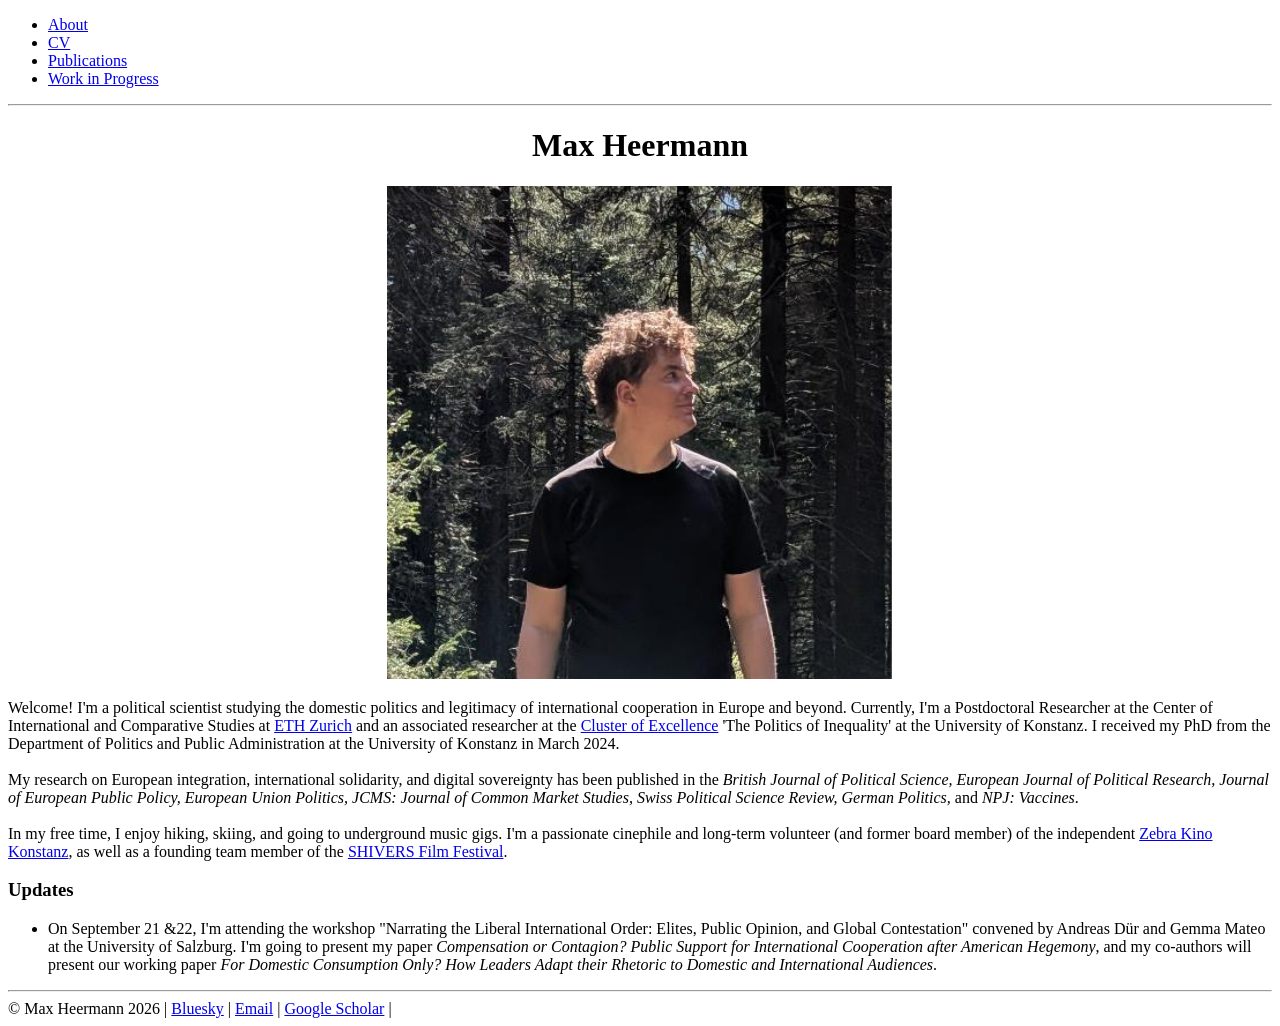
==== about/index.html @ ce6de521 "Update index.html" ====
<!DOCTYPE html>
<html lang="en-us">
  <head>
	<meta name="generator" content="Hugo 0.111.3">
    <meta charset="utf-8">
    <meta name="viewport" content="width=device-width, initial-scale=1">
    <title>Max Heermann | Max Heermann</title>
    <link rel="stylesheet" href="/css/style.css" />
    <link rel="stylesheet" href="/css/fonts.css" />
     <link rel="icon" href="favicon.ico?v=4" type="image/x-icon">

  </head>

  <body>
    <nav>
    <ul class="menu">
      
      <li><a href="/about/">About</a></li>
      
      <li><a href="/files/CV.pdf">CV</a></li>
      
      <li><a href="/publications/">Publications</a></li>
      
      <li><a href="/workinprogress/">Work in Progress</a></li>
      
    </ul>
    <hr/>
    </nav>


<center> 
<h1 id="max-heermann">Max Heermann</h1>
<img src="/MH_forest_head.png" width="40%" height="40%" /> 
</center>

<p>
Welcome! I'm a political scientist studying the domestic politics and legitimacy of international cooperation in Europe and beyond. Currently, I'm a Postdoctoral Researcher at the Center of International and Comparative Studies at  <a href="https://cis.ethz.ch/">ETH Zurich</a> and an associated researcher at the <a href="https://inequality.uni-konstanz.de/">Cluster of Excellence</a> 'The Politics of Inequality' at the University of Konstanz. I received my PhD from the Department of Politics and Public Administration at the University of Konstanz in March 2024.

<br><br>
My research on European integration, international solidarity, and digital sovereignty has been published in the <i>British Journal of Political Science, European Journal of Political Research, Journal of European Public Policy, European Union Politics, JCMS: Journal of Common Market Studies, Swiss Political Science Review, German Politics,</i> and <i>NPJ: Vaccines</i>.

<br><br>
In my free time, I enjoy hiking, skiing, and going to underground music gigs. I'm a passionate cinephile and long-term volunteer (and former board member) of the independent <a href="https://zebra-kino.de/">Zebra Kino Konstanz</a>, as well as a founding team member of the <a href="https://shivers.de/">SHIVERS Film Festival</a>.
</p>

<h3 id="updates">Updates</h3>

<ul>

<li>
<p>
On September 21 &22, I'm attending the workshop "Narrating the Liberal International Order: Elites, Public Opinion, and Global Contestation" convened by Andreas Dür and Gemma Mateo at the University of Salzburg. I'm going to present my paper <i>Compensation or Contagion? Public Support for International Cooperation after American Hegemony</i>, and my co-authors will present our working paper <i>For Domestic Consumption Only? How Leaders Adapt their Rhetoric to Domestic and International Audiences</i>. 
</p>
</li>

</ul>

  <footer>
  <script defer src="//yihui.org/js/math-code.js"></script>
<script defer src="//mathjax.rstudio.com/latest/MathJax.js?config=TeX-MML-AM_CHTML"></script>

<script defer src="//yihui.org/js/center-img.js"></script>

  
  <hr/>
  © Max Heermann 2026 | <a href="https://bsky.app/profile/maxheermann.bsky.social">Bluesky</a> | <a href="mailto:mheermann@ethz.ch">Email</a> | <a href="https://scholar.google.com/citations?user=tfNC61UAAAAJ&hl=de&oi=ao">Google Scholar</a> |
  
  </footer>
  </body>
</html>
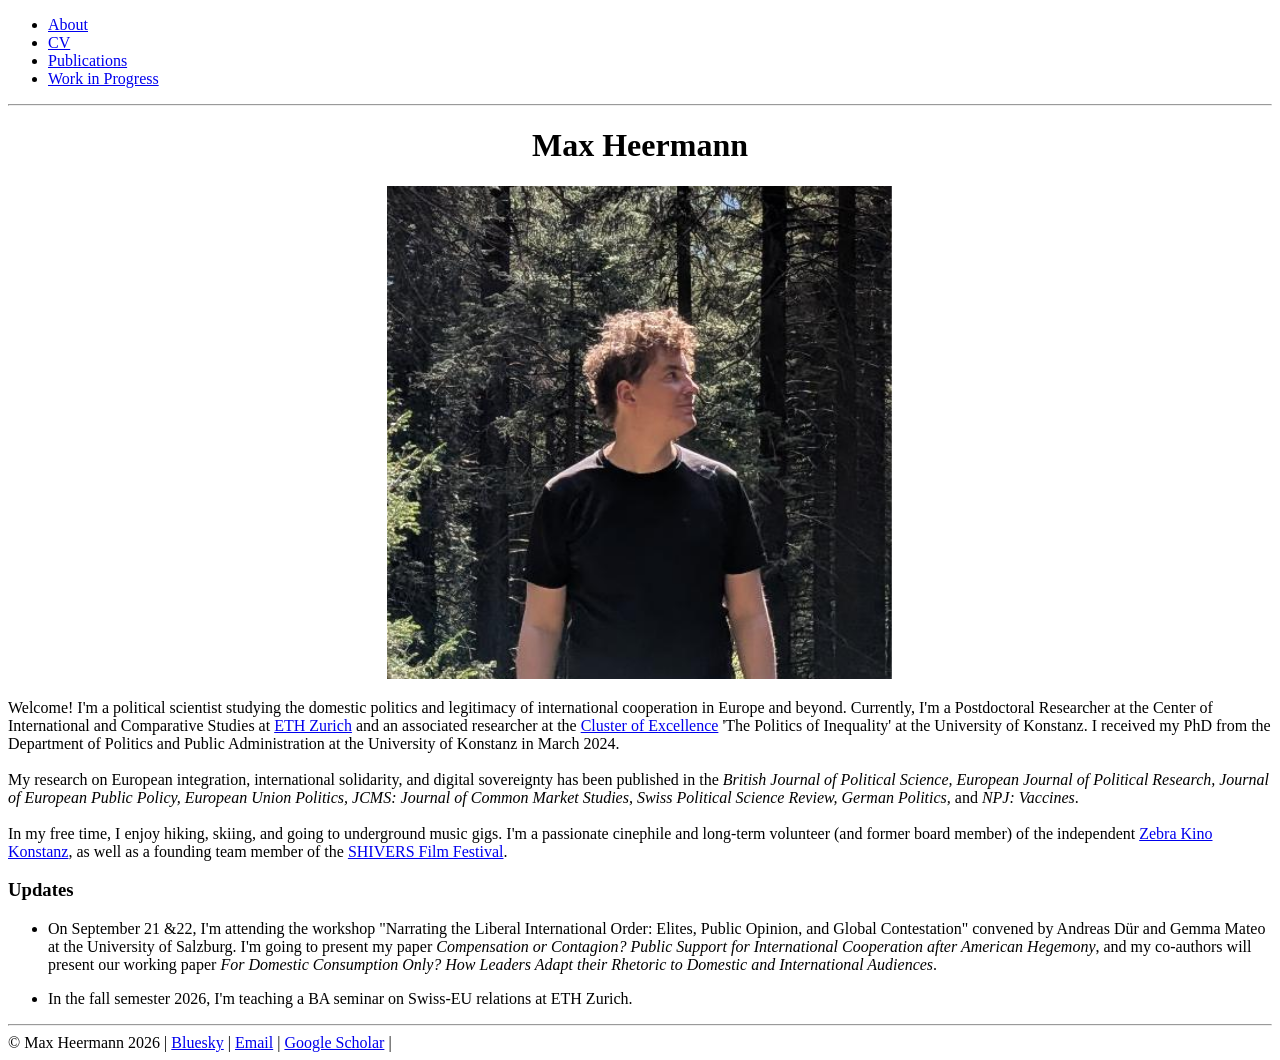
==== commit f84d85f8: "teaching update" ====
--- a/about/index.html
+++ b/about/index.html
@@ -53,6 +53,12 @@
 </p>
 </li>
 
+<li>
+<p>
+In the fall semester 2026, I'm teaching a BA seminar on Swiss-EU relations at ETH Zurich. 
+</p>
+</li>
+
 </ul>
 
   <footer>
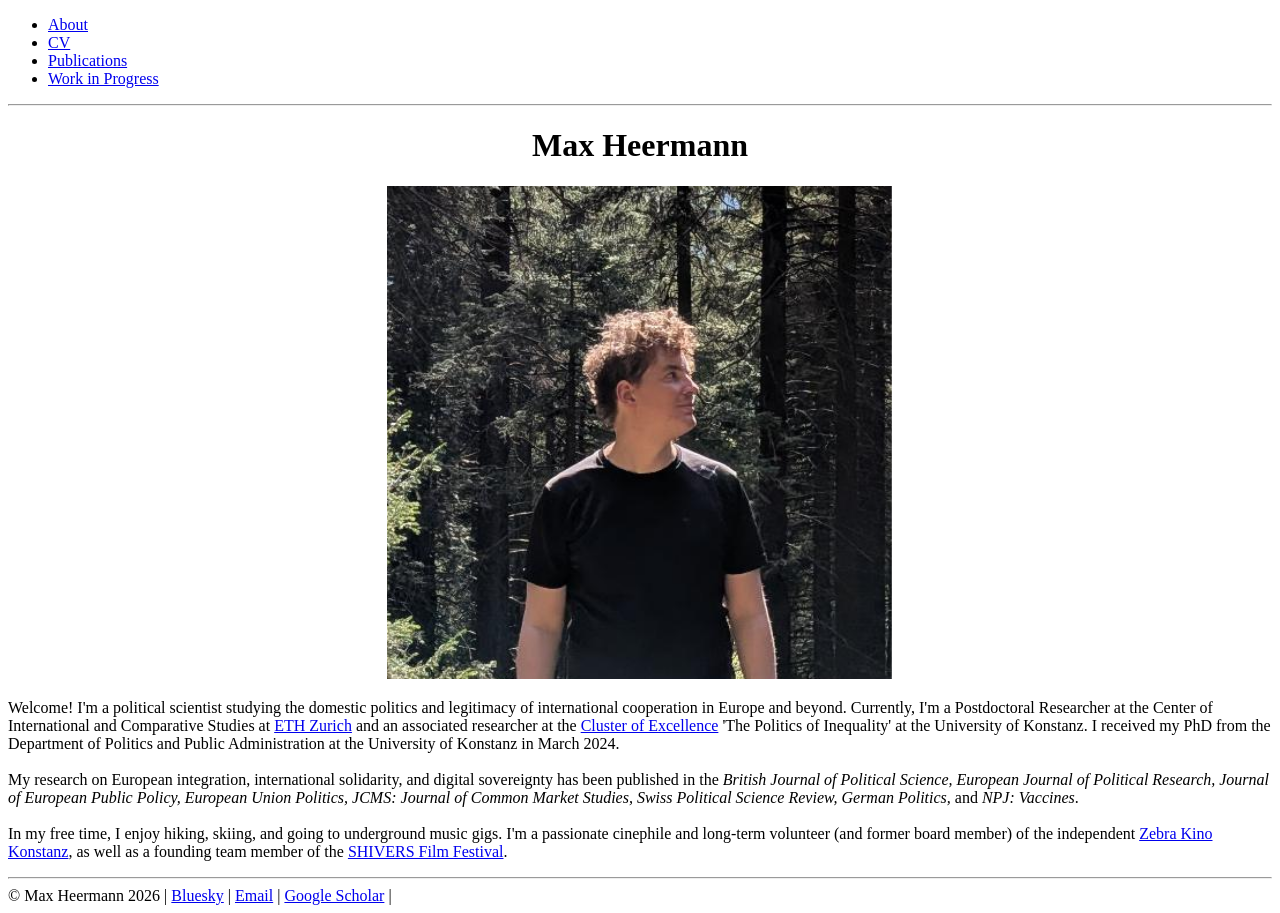
==== commit a818be54: "Update index.html" ====
--- a/about/index.html
+++ b/about/index.html
@@ -43,23 +43,7 @@
 In my free time, I enjoy hiking, skiing, and going to underground music gigs. I'm a passionate cinephile and long-term volunteer (and former board member) of the independent <a href="https://zebra-kino.de/">Zebra Kino Konstanz</a>, as well as a founding team member of the <a href="https://shivers.de/">SHIVERS Film Festival</a>.
 </p>
 
-<h3 id="updates">Updates</h3>
 
-<ul>
-
-<li>
-<p>
-On September 21 &22, I'm attending the workshop "Narrating the Liberal International Order: Elites, Public Opinion, and Global Contestation" convened by Andreas Dür and Gemma Mateo at the University of Salzburg. I'm going to present my paper <i>Compensation or Contagion? Public Support for International Cooperation after American Hegemony</i>, and my co-authors will present our working paper <i>For Domestic Consumption Only? How Leaders Adapt their Rhetoric to Domestic and International Audiences</i>. 
-</p>
-</li>
-
-<li>
-<p>
-In the fall semester 2026, I'm teaching a BA seminar on Swiss-EU relations at ETH Zurich. 
-</p>
-</li>
-
-</ul>
 
   <footer>
   <script defer src="//yihui.org/js/math-code.js"></script>
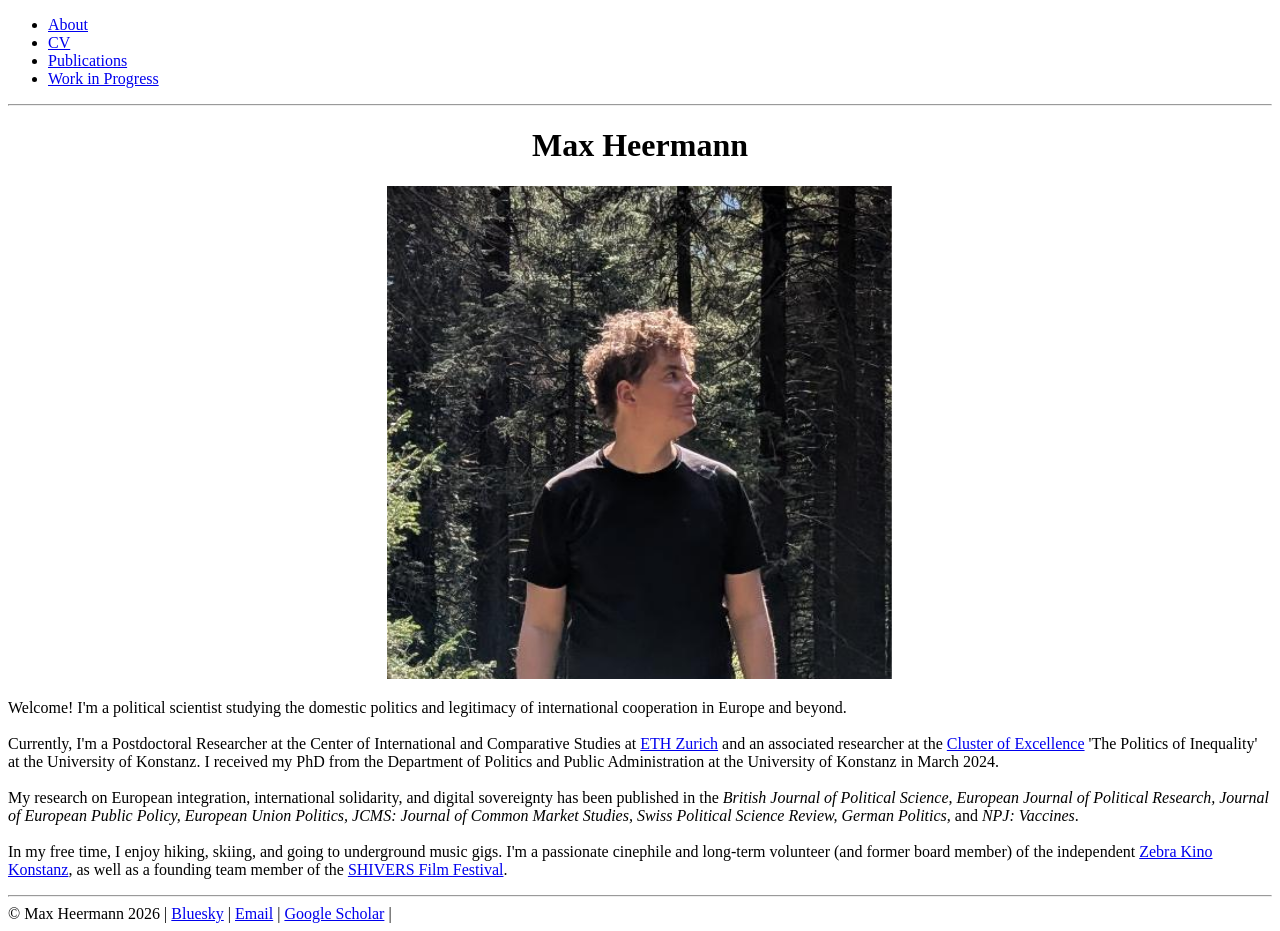
==== commit c8d5196e: "Update index.html" ====
--- a/about/index.html
+++ b/about/index.html
@@ -34,7 +34,10 @@
 </center>
 
 <p>
-Welcome! I'm a political scientist studying the domestic politics and legitimacy of international cooperation in Europe and beyond. Currently, I'm a Postdoctoral Researcher at the Center of International and Comparative Studies at  <a href="https://cis.ethz.ch/">ETH Zurich</a> and an associated researcher at the <a href="https://inequality.uni-konstanz.de/">Cluster of Excellence</a> 'The Politics of Inequality' at the University of Konstanz. I received my PhD from the Department of Politics and Public Administration at the University of Konstanz in March 2024.
+Welcome! I'm a political scientist studying the domestic politics and legitimacy of international cooperation in Europe and beyond. 
+
+<br><br>
+Currently, I'm a Postdoctoral Researcher at the Center of International and Comparative Studies at  <a href="https://cis.ethz.ch/">ETH Zurich</a> and an associated researcher at the <a href="https://inequality.uni-konstanz.de/">Cluster of Excellence</a> 'The Politics of Inequality' at the University of Konstanz. I received my PhD from the Department of Politics and Public Administration at the University of Konstanz in March 2024.
 
 <br><br>
 My research on European integration, international solidarity, and digital sovereignty has been published in the <i>British Journal of Political Science, European Journal of Political Research, Journal of European Public Policy, European Union Politics, JCMS: Journal of Common Market Studies, Swiss Political Science Review, German Politics,</i> and <i>NPJ: Vaccines</i>.
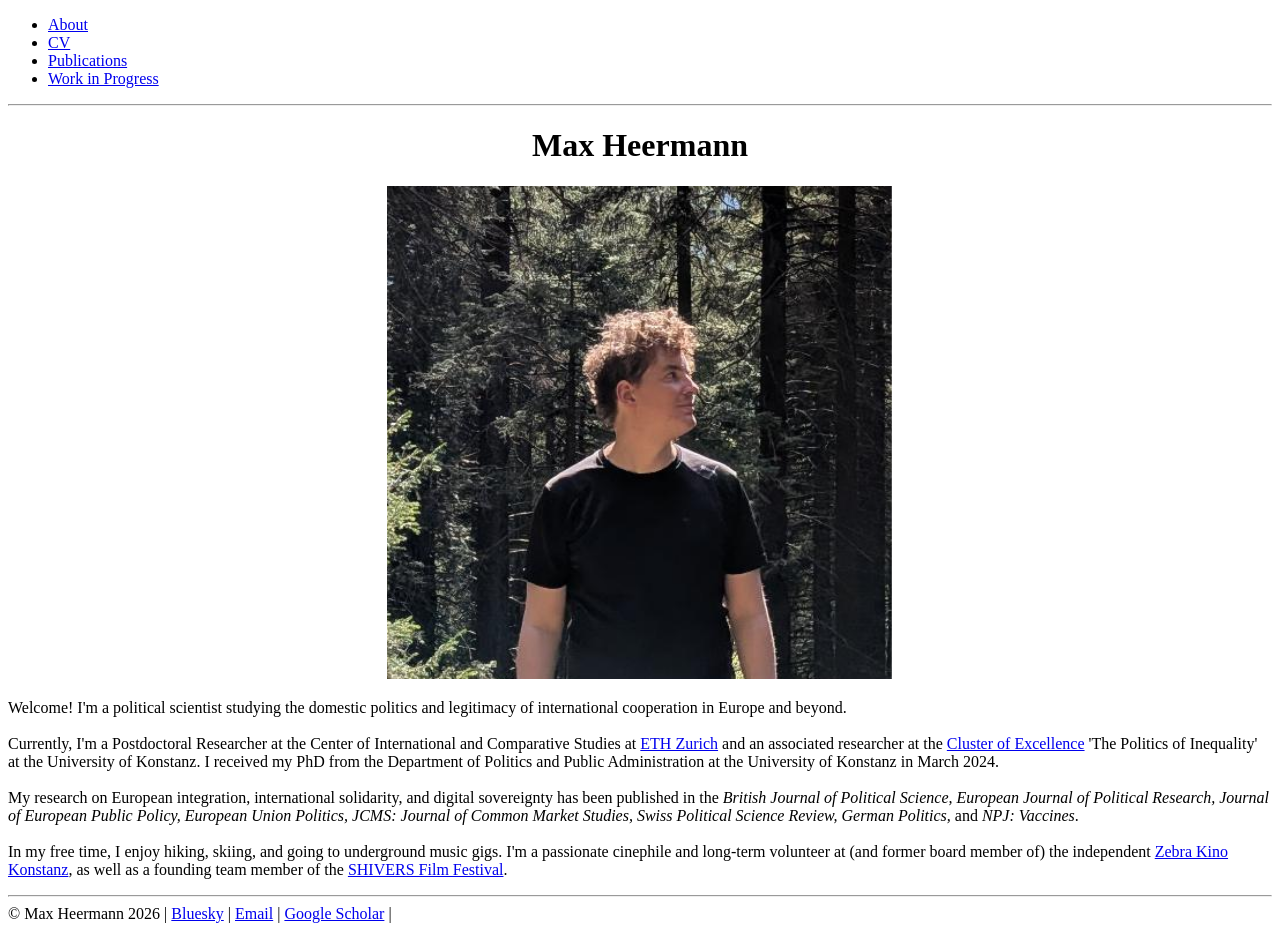
==== commit 32c4c72a: "grammar" ====
--- a/about/index.html
+++ b/about/index.html
@@ -43,7 +43,7 @@
 My research on European integration, international solidarity, and digital sovereignty has been published in the <i>British Journal of Political Science, European Journal of Political Research, Journal of European Public Policy, European Union Politics, JCMS: Journal of Common Market Studies, Swiss Political Science Review, German Politics,</i> and <i>NPJ: Vaccines</i>.
 
 <br><br>
-In my free time, I enjoy hiking, skiing, and going to underground music gigs. I'm a passionate cinephile and long-term volunteer (and former board member) of the independent <a href="https://zebra-kino.de/">Zebra Kino Konstanz</a>, as well as a founding team member of the <a href="https://shivers.de/">SHIVERS Film Festival</a>.
+In my free time, I enjoy hiking, skiing, and going to underground music gigs. I'm a passionate cinephile and long-term volunteer at (and former board member of) the independent <a href="https://zebra-kino.de/">Zebra Kino Konstanz</a>, as well as a founding team member of the <a href="https://shivers.de/">SHIVERS Film Festival</a>.
 </p>
 
 
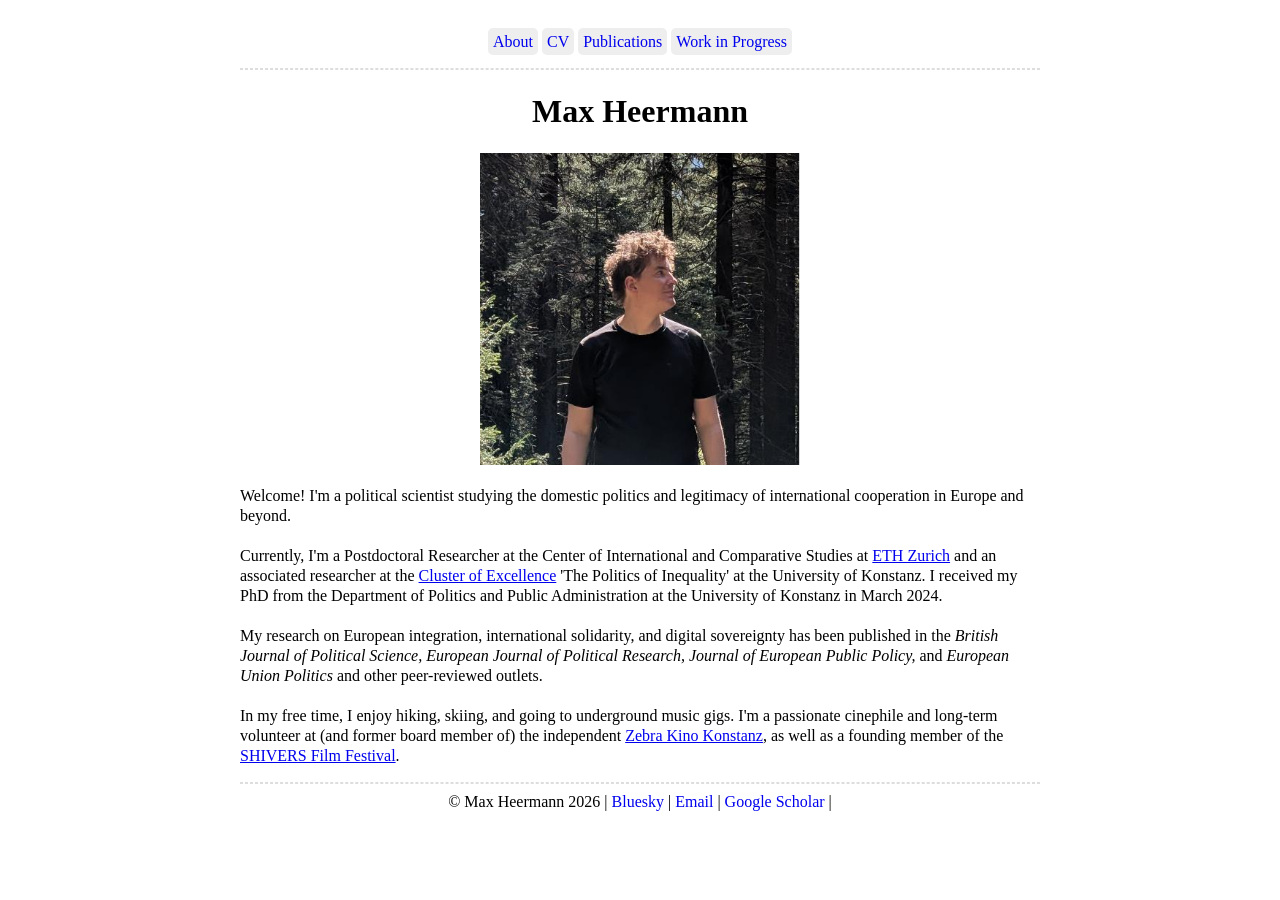
==== commit a0db77e3: "update about" ====
--- a/about/index.html
+++ b/about/index.html
@@ -40,10 +40,10 @@
 Currently, I'm a Postdoctoral Researcher at the Center of International and Comparative Studies at  <a href="https://cis.ethz.ch/">ETH Zurich</a> and an associated researcher at the <a href="https://inequality.uni-konstanz.de/">Cluster of Excellence</a> 'The Politics of Inequality' at the University of Konstanz. I received my PhD from the Department of Politics and Public Administration at the University of Konstanz in March 2024.
 
 <br><br>
-My research on European integration, international solidarity, and digital sovereignty has been published in the <i>British Journal of Political Science, European Journal of Political Research, Journal of European Public Policy, European Union Politics, JCMS: Journal of Common Market Studies, Swiss Political Science Review, German Politics,</i> and <i>NPJ: Vaccines</i>.
+My research on European integration, international solidarity, and digital sovereignty has been published in the <i>British Journal of Political Science, European Journal of Political Research, Journal of European Public Policy,</i> and <i>European Union Politics</i> and other peer-reviewed outlets.
 
 <br><br>
-In my free time, I enjoy hiking, skiing, and going to underground music gigs. I'm a passionate cinephile and long-term volunteer at (and former board member of) the independent <a href="https://zebra-kino.de/">Zebra Kino Konstanz</a>, as well as a founding team member of the <a href="https://shivers.de/">SHIVERS Film Festival</a>.
+In my free time, I enjoy hiking, skiing, and going to underground music gigs. I'm a passionate cinephile and long-term volunteer at (and former board member of) the independent <a href="https://zebra-kino.de/">Zebra Kino Konstanz</a>, as well as a founding member of the <a href="https://shivers.de/">SHIVERS Film Festival</a>.
 </p>
 
 
--- a/css/style.css
+++ b/css/style.css
@@ -0,0 +1,51 @@
+body {
+  max-width: 800px;
+  margin: auto;
+  padding: 1em;
+  line-height: 1.25;
+}
+
+/* header and footer areas */
+.menu { padding: 0; }
+.menu li { display: inline-block; }
+.article-meta, .menu a {
+  text-decoration: none;
+  background: #eee;
+  padding: 5px;
+  border-radius: 5px;
+}
+.menu, .article-meta, footer { text-align: center; }
+.title { font-size: 1em; }
+footer a { text-decoration: none; }
+hr {
+  border-style: dashed;
+  color: #ddd;
+}
+
+/* code */
+pre {
+  border: 1px solid #ddd;
+  box-shadow: 5px 5px 5px #eee;
+  padding: 1em;
+  overflow-x: auto;
+}
+code { background: #f9f9f9; }
+pre code { background: none; }
+
+/* misc elements */
+img, iframe, video { max-width: 100%; }
+main { hyphens: auto; }
+blockquote {
+  background: #f9f9f9;
+  border-left: 5px solid #ccc;
+  padding: 3px 1em 3px;
+}
+
+table {
+  margin: auto;
+  border-top: 1px solid #666;
+  border-bottom: 1px solid #666;
+}
+table thead th { border-bottom: 1px solid #ddd; }
+th, td { padding: 5px; }
+thead, tfoot, tr:nth-child(even) { background: #eee; }
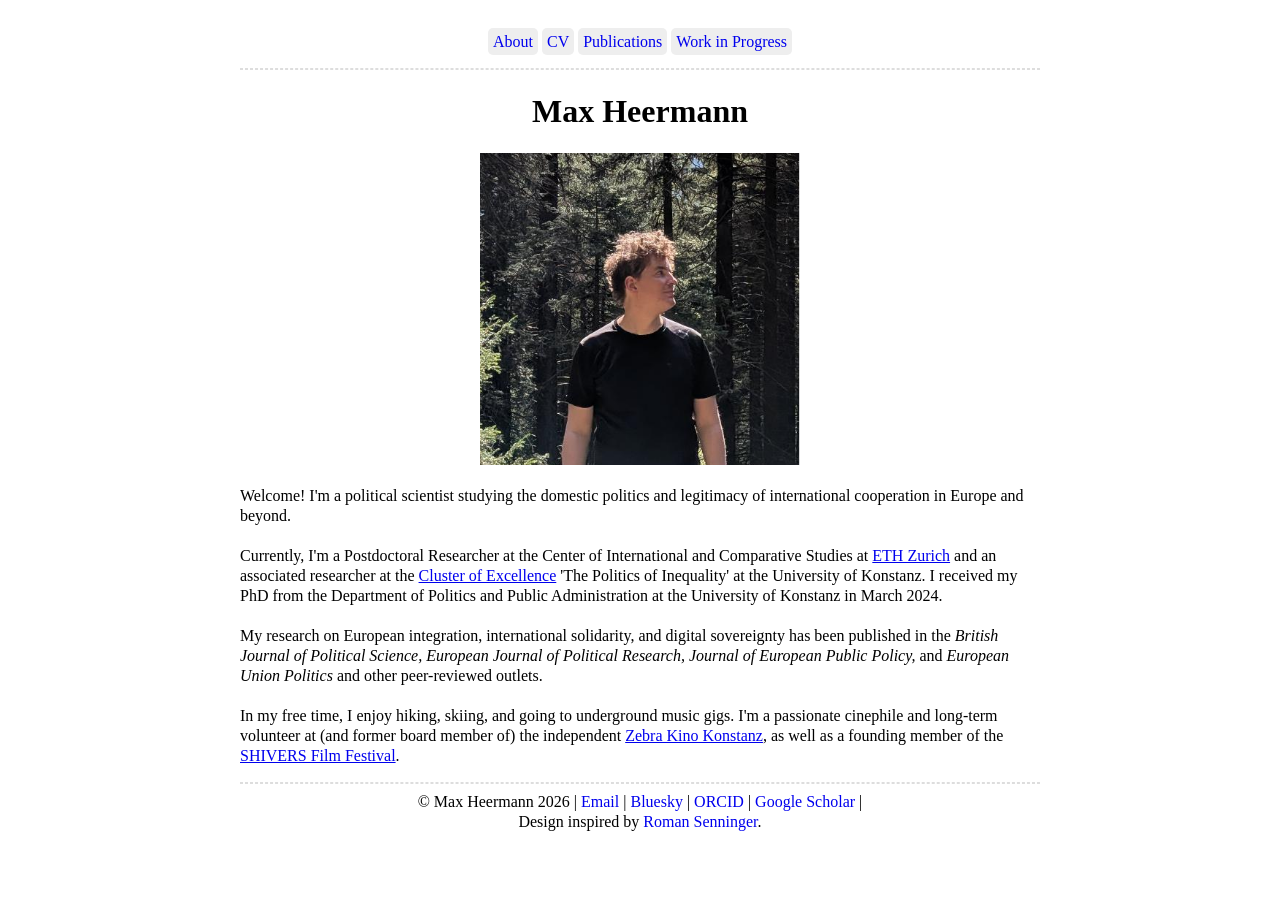
==== commit 86e173ce: "update footer" ====
--- a/about/index.html
+++ b/about/index.html
@@ -55,10 +55,12 @@
 <script defer src="//yihui.org/js/center-img.js"></script>
 
   
-  <hr/>
-  © Max Heermann 2026 | <a href="https://bsky.app/profile/maxheermann.bsky.social">Bluesky</a> | <a href="mailto:mheermann@ethz.ch">Email</a> | <a href="https://scholar.google.com/citations?user=tfNC61UAAAAJ&hl=de&oi=ao">Google Scholar</a> |
-  
+<hr/>
+© Max Heermann 2026 | <a href="mailto:mheermann@ethz.ch">Email</a> |
+<a href="https://bsky.app/profile/maxheermann.bsky.social">Bluesky</a> | <a href="https://orcid.org/0000-0001-9332-8336">ORCID</a> | <a href="https://scholar.google.com/citations?user=tfNC61UAAAAJ&hl=de&oi=ao">Google Scholar</a> |
+<br> Design inspired by <a href="https://romansenninger.github.io" target="_blank"> Roman Senninger</a>.  
   </footer>
+
   </body>
 </html>
 
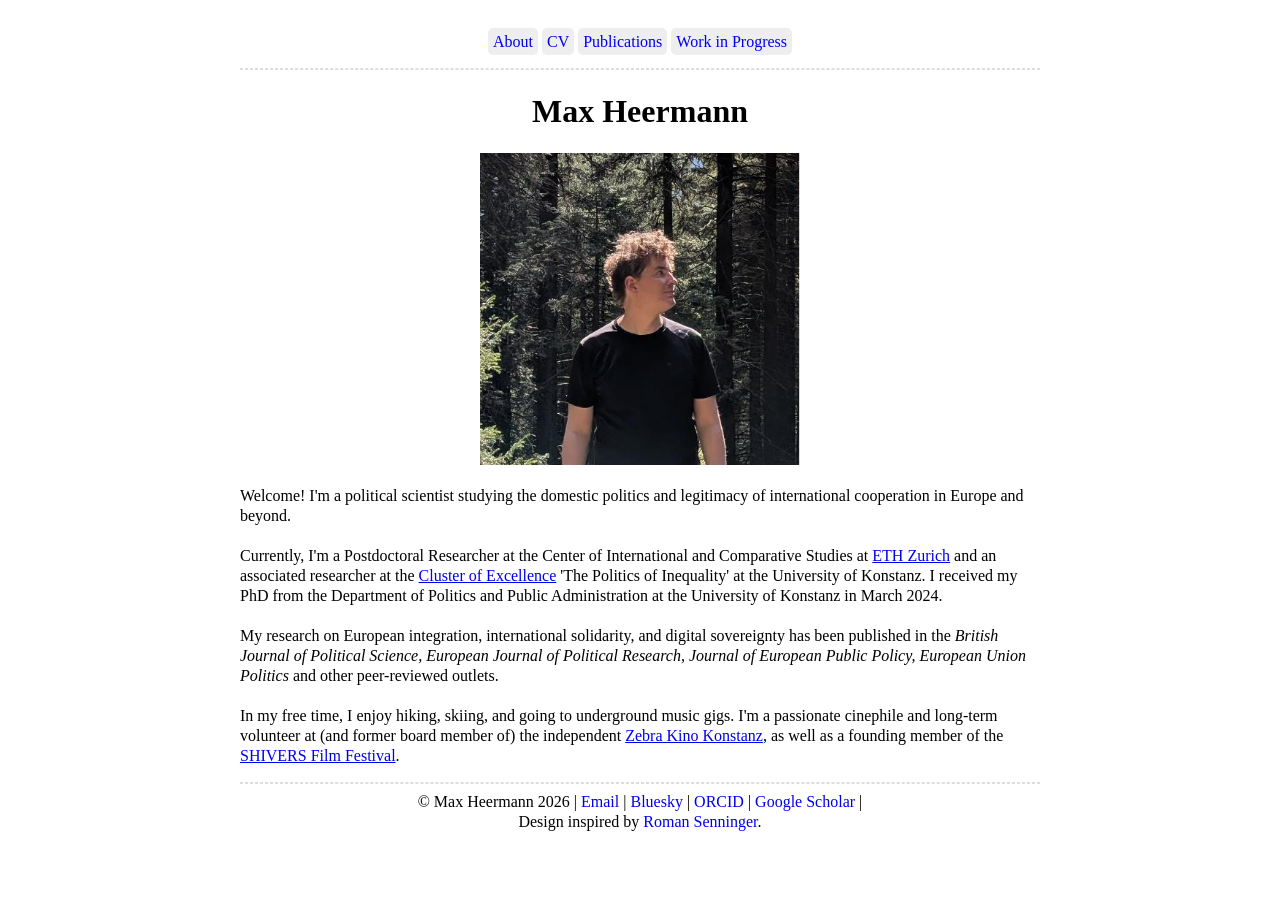
==== commit ba0d8925: "Update about" ====
--- a/about/index.html
+++ b/about/index.html
@@ -40,7 +40,7 @@
 Currently, I'm a Postdoctoral Researcher at the Center of International and Comparative Studies at  <a href="https://cis.ethz.ch/">ETH Zurich</a> and an associated researcher at the <a href="https://inequality.uni-konstanz.de/">Cluster of Excellence</a> 'The Politics of Inequality' at the University of Konstanz. I received my PhD from the Department of Politics and Public Administration at the University of Konstanz in March 2024.
 
 <br><br>
-My research on European integration, international solidarity, and digital sovereignty has been published in the <i>British Journal of Political Science, European Journal of Political Research, Journal of European Public Policy,</i> and <i>European Union Politics</i> and other peer-reviewed outlets.
+My research on European integration, international solidarity, and digital sovereignty has been published in the <i>British Journal of Political Science, European Journal of Political Research, Journal of European Public Policy, European Union Politics</i> and other peer-reviewed outlets.
 
 <br><br>
 In my free time, I enjoy hiking, skiing, and going to underground music gigs. I'm a passionate cinephile and long-term volunteer at (and former board member of) the independent <a href="https://zebra-kino.de/">Zebra Kino Konstanz</a>, as well as a founding member of the <a href="https://shivers.de/">SHIVERS Film Festival</a>.
